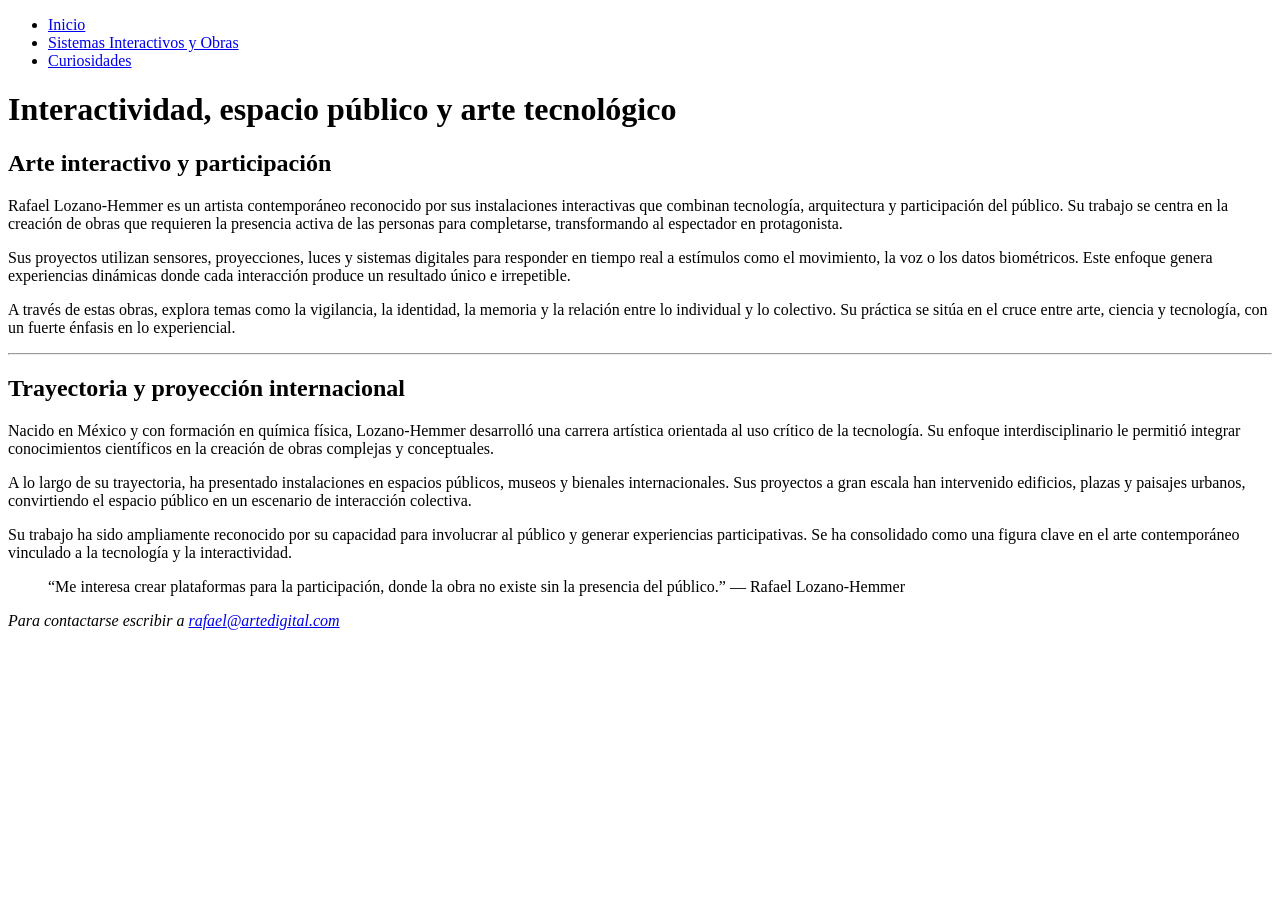
==== parcial/index.html @ 7c4492e3 "estructura html estructura básica de los html realizada" ====
<!DOCTYPE html>
    <html lang="es">
        <head>
            <meta charset="UTF-8">
            <title>Arte Interactivo - Rafael Lozano-Hemmer</title>
            <link rel="stylesheet" href="css/estilos.css">

        </head>
        <body>
            <div>
                <header>
                    <nav>
                        <ul>
                            <li><a href="index.html">Inicio</a></li>
                            <li><a href="sistemas.html">Sistemas Interactivos y Obras</a></li>
                            <li><a href="curiosidades.html">Curiosidades</a></li>
                        </ul>
                    </nav>
                    <h1>Interactividad, espacio público y arte tecnológico</h1>
                </header>
                <main>
                    <section>
                        <h2>Arte interactivo y participación</h2>
                        <p>Rafael Lozano-Hemmer es un artista contemporáneo reconocido por sus instalaciones interactivas que combinan tecnología, arquitectura y participación del público. Su trabajo se centra en la creación de obras que requieren la presencia activa de las personas para completarse, transformando al espectador en protagonista.</p>
                        <p>Sus proyectos utilizan sensores, proyecciones, luces y sistemas digitales para responder en tiempo real a estímulos como el movimiento, la voz o los datos biométricos. Este enfoque genera experiencias dinámicas donde cada interacción produce un resultado único e irrepetible.</p>
                        <p>A través de estas obras, explora temas como la vigilancia, la identidad, la memoria y la relación entre lo individual y lo colectivo. Su práctica se sitúa en el cruce entre arte, ciencia y tecnología, con un fuerte énfasis en lo experiencial.</p>
                    </section>
                    <hr>
                    <section>
                        <h2>Trayectoria y proyección internacional</h2>
                        <p>Nacido en México y con formación en química física, Lozano-Hemmer desarrolló una carrera artística orientada al uso crítico de la tecnología. Su enfoque interdisciplinario le permitió integrar conocimientos científicos en la creación de obras complejas y conceptuales.</p>
                        <p>A lo largo de su trayectoria, ha presentado instalaciones en espacios públicos, museos y bienales internacionales. Sus proyectos a gran escala han intervenido edificios, plazas y paisajes urbanos, convirtiendo el espacio público en un escenario de interacción colectiva.</p>
                        <p>Su trabajo ha sido ampliamente reconocido por su capacidad para involucrar al público y generar experiencias participativas. Se ha consolidado como una figura clave en el arte contemporáneo vinculado a la tecnología y la interactividad.</p>
                    </section>
                    <article>
                        <blockquote>“Me interesa crear plataformas para la participación, donde la obra no existe sin la presencia del público.” — Rafael Lozano-Hemmer</blockquote>
                    </article>
                </main>
                <footer>
                    <address>
                        <p>Para contactarse escribir a <a href="mailto:rafael@artedigital.com">rafael@artedigital.com</a></p>
                    </address>
                </footer>
            </div>
        </body>
    </html>
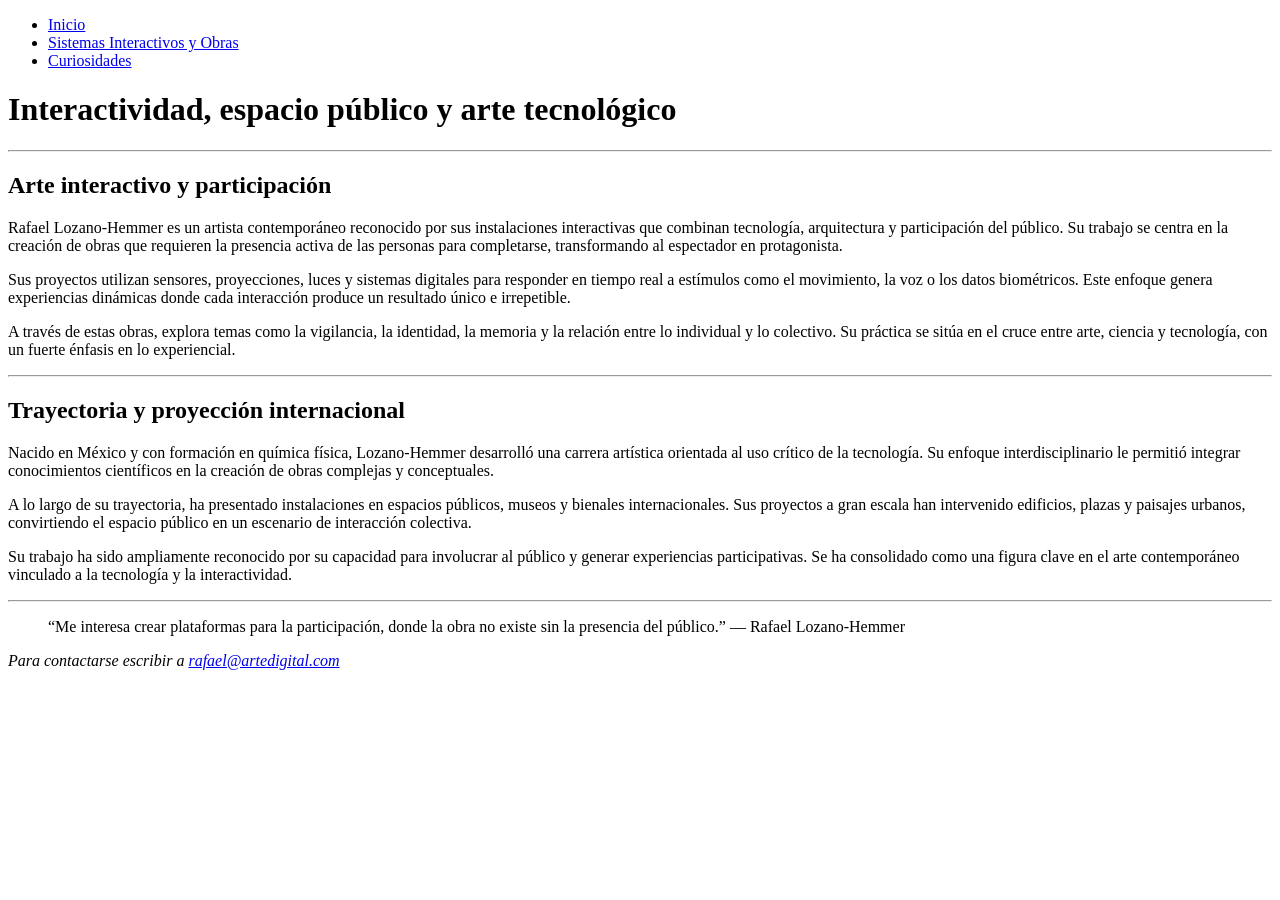
==== commit 84dce248: "Commit de hoy Commit para guardar lo hecho en el día de hoy. (agregué clases y link a fonts)" ====
--- a/parcial/index.html
+++ b/parcial/index.html
@@ -5,9 +5,13 @@
             <title>Arte Interactivo - Rafael Lozano-Hemmer</title>
             <link rel="stylesheet" href="css/estilos.css">
 
+            <!--Fuente de google fonts-->
+            <link rel="preconnect" href="https://fonts.googleapis.com">
+            <link rel="preconnect" href="https://fonts.gstatic.com" crossorigin>
+            <link href="https://fonts.googleapis.com/css2?family=Barlow:ital,wght@0,100;0,200;0,300;0,400;0,500;0,600;0,700;0,800;0,900;1,100;1,200;1,300;1,400;1,500;1,600;1,700;1,800;1,900&display=swap" rel="stylesheet">
         </head>
         <body>
-            <div>
+            <div class="contenedor">
                 <header>
                     <nav>
                         <ul>
@@ -19,20 +23,22 @@
                     <h1>Interactividad, espacio público y arte tecnológico</h1>
                 </header>
                 <main>
-                    <section>
+                    <hr>
+                    <section class="columnasUno">
                         <h2>Arte interactivo y participación</h2>
                         <p>Rafael Lozano-Hemmer es un artista contemporáneo reconocido por sus instalaciones interactivas que combinan tecnología, arquitectura y participación del público. Su trabajo se centra en la creación de obras que requieren la presencia activa de las personas para completarse, transformando al espectador en protagonista.</p>
                         <p>Sus proyectos utilizan sensores, proyecciones, luces y sistemas digitales para responder en tiempo real a estímulos como el movimiento, la voz o los datos biométricos. Este enfoque genera experiencias dinámicas donde cada interacción produce un resultado único e irrepetible.</p>
                         <p>A través de estas obras, explora temas como la vigilancia, la identidad, la memoria y la relación entre lo individual y lo colectivo. Su práctica se sitúa en el cruce entre arte, ciencia y tecnología, con un fuerte énfasis en lo experiencial.</p>
                     </section>
                     <hr>
-                    <section>
+                    <section class="columnasUno">
                         <h2>Trayectoria y proyección internacional</h2>
                         <p>Nacido en México y con formación en química física, Lozano-Hemmer desarrolló una carrera artística orientada al uso crítico de la tecnología. Su enfoque interdisciplinario le permitió integrar conocimientos científicos en la creación de obras complejas y conceptuales.</p>
                         <p>A lo largo de su trayectoria, ha presentado instalaciones en espacios públicos, museos y bienales internacionales. Sus proyectos a gran escala han intervenido edificios, plazas y paisajes urbanos, convirtiendo el espacio público en un escenario de interacción colectiva.</p>
                         <p>Su trabajo ha sido ampliamente reconocido por su capacidad para involucrar al público y generar experiencias participativas. Se ha consolidado como una figura clave en el arte contemporáneo vinculado a la tecnología y la interactividad.</p>
                     </section>
-                    <article>
+                    <hr>
+                    <article class="columnasUno">
                         <blockquote>“Me interesa crear plataformas para la participación, donde la obra no existe sin la presencia del público.” — Rafael Lozano-Hemmer</blockquote>
                     </article>
                 </main>
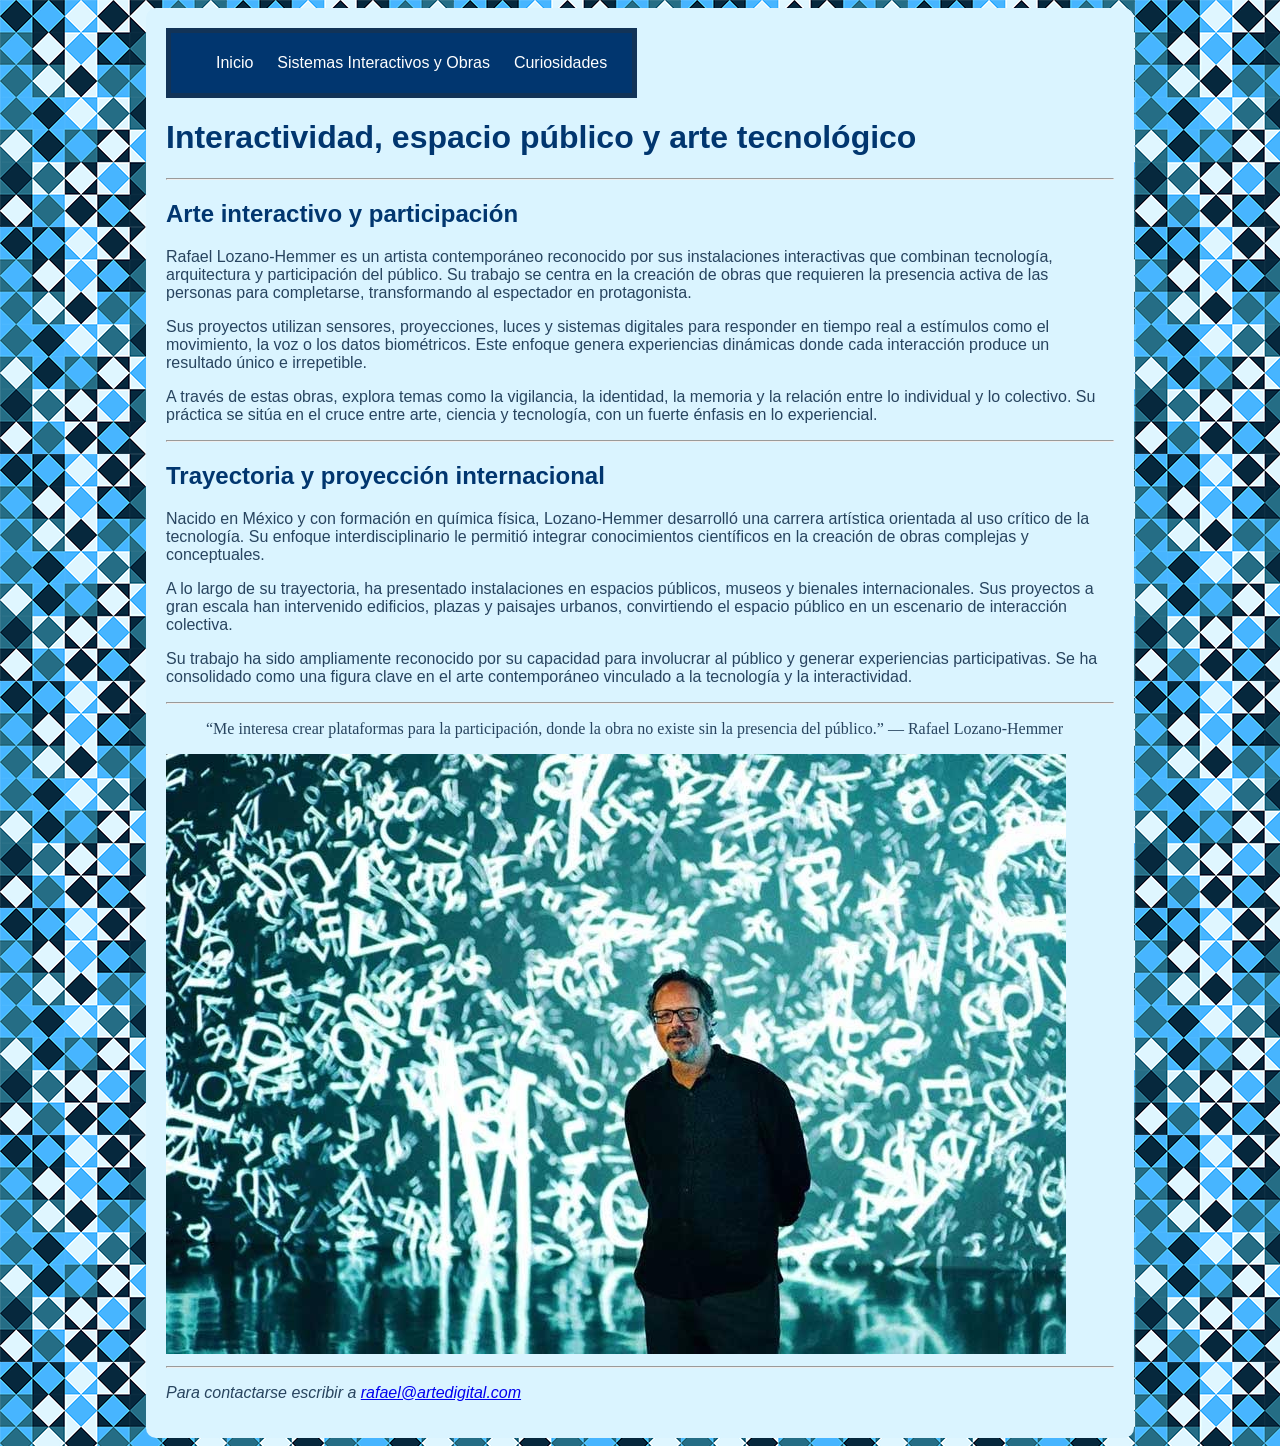
==== commit 565e77c5: "Avance css Columnas hechas como en la consigna" ====
--- a/parcial/index.html
+++ b/parcial/index.html
@@ -23,24 +23,28 @@
                     <h1>Interactividad, espacio público y arte tecnológico</h1>
                 </header>
                 <main>
-                    <hr>
-                    <section class="columnasUno">
-                        <h2>Arte interactivo y participación</h2>
-                        <p>Rafael Lozano-Hemmer es un artista contemporáneo reconocido por sus instalaciones interactivas que combinan tecnología, arquitectura y participación del público. Su trabajo se centra en la creación de obras que requieren la presencia activa de las personas para completarse, transformando al espectador en protagonista.</p>
-                        <p>Sus proyectos utilizan sensores, proyecciones, luces y sistemas digitales para responder en tiempo real a estímulos como el movimiento, la voz o los datos biométricos. Este enfoque genera experiencias dinámicas donde cada interacción produce un resultado único e irrepetible.</p>
-                        <p>A través de estas obras, explora temas como la vigilancia, la identidad, la memoria y la relación entre lo individual y lo colectivo. Su práctica se sitúa en el cruce entre arte, ciencia y tecnología, con un fuerte énfasis en lo experiencial.</p>
-                    </section>
-                    <hr>
-                    <section class="columnasUno">
-                        <h2>Trayectoria y proyección internacional</h2>
-                        <p>Nacido en México y con formación en química física, Lozano-Hemmer desarrolló una carrera artística orientada al uso crítico de la tecnología. Su enfoque interdisciplinario le permitió integrar conocimientos científicos en la creación de obras complejas y conceptuales.</p>
-                        <p>A lo largo de su trayectoria, ha presentado instalaciones en espacios públicos, museos y bienales internacionales. Sus proyectos a gran escala han intervenido edificios, plazas y paisajes urbanos, convirtiendo el espacio público en un escenario de interacción colectiva.</p>
-                        <p>Su trabajo ha sido ampliamente reconocido por su capacidad para involucrar al público y generar experiencias participativas. Se ha consolidado como una figura clave en el arte contemporáneo vinculado a la tecnología y la interactividad.</p>
-                    </section>
-                    <hr>
-                    <article class="columnasUno">
-                        <blockquote>“Me interesa crear plataformas para la participación, donde la obra no existe sin la presencia del público.” — Rafael Lozano-Hemmer</blockquote>
-                    </article>
+                    <div class="columnas">
+                        <hr>
+                        <section class="columnasUno">
+                            <h2>Arte interactivo y participación</h2>
+                            <p>Rafael Lozano-Hemmer es un artista contemporáneo reconocido por sus instalaciones interactivas que combinan tecnología, arquitectura y participación del público. Su trabajo se centra en la creación de obras que requieren la presencia activa de las personas para completarse, transformando al espectador en protagonista.</p>
+                            <p>Sus proyectos utilizan sensores, proyecciones, luces y sistemas digitales para responder en tiempo real a estímulos como el movimiento, la voz o los datos biométricos. Este enfoque genera experiencias dinámicas donde cada interacción produce un resultado único e irrepetible.</p>
+                            <p>A través de estas obras, explora temas como la vigilancia, la identidad, la memoria y la relación entre lo individual y lo colectivo. Su práctica se sitúa en el cruce entre arte, ciencia y tecnología, con un fuerte énfasis en lo experiencial.</p>
+                        </section>
+                        <hr>
+                        <section class="columnasUno">
+                            <h2>Trayectoria y proyección internacional</h2>
+                            <p>Nacido en México y con formación en química física, Lozano-Hemmer desarrolló una carrera artística orientada al uso crítico de la tecnología. Su enfoque interdisciplinario le permitió integrar conocimientos científicos en la creación de obras complejas y conceptuales.</p>
+                            <p>A lo largo de su trayectoria, ha presentado instalaciones en espacios públicos, museos y bienales internacionales. Sus proyectos a gran escala han intervenido edificios, plazas y paisajes urbanos, convirtiendo el espacio público en un escenario de interacción colectiva.</p>
+                            <p>Su trabajo ha sido ampliamente reconocido por su capacidad para involucrar al público y generar experiencias participativas. Se ha consolidado como una figura clave en el arte contemporáneo vinculado a la tecnología y la interactividad.</p>
+                        </section>
+                        <hr>
+                        <article class="columnasUno">
+                            <blockquote id="cita">“Me interesa crear plataformas para la participación, donde la obra no existe sin la presencia del público.” — Rafael Lozano-Hemmer</blockquote>
+                            <img src="img/lozano-hemmer.jpg" alt="Rafael Lozano-Hemmer">
+                        </article>
+                        <hr>
+                    </div>
                 </main>
                 <footer>
                     <address>
--- a/parcial/css/estilos.css
+++ b/parcial/css/estilos.css
@@ -0,0 +1,49 @@
+body {
+    background-image: url("../img/fondo.png");
+    background-repeat: repeat;
+    color: #7bb5cc;
+}
+
+.contenedor {
+    width: 75%;
+    margin: 0 auto;
+    background-color: rgb(218, 244, 255);
+    color: rgba(20, 49, 78, 0.9);
+    padding: 20px;
+    border-radius: 10px;
+}
+
+nav {
+    background-color: #01366f;
+    color: white;
+    padding: 5px;
+    display: inline-block;
+    border:#123357 solid 5px;
+}
+nav ul li {
+    display: inline-block;
+    margin-right: 20px;
+    font-family: 'Barlow', sans-serif;
+}
+nav ul li a {
+    color: white;
+    text-decoration: none;
+    
+}
+
+nav a:hover {
+    color: #3fd4e8;
+}
+
+h1, h2, h3 {
+    font-family: 'Barlow', sans-serif;
+    color: #01366f;
+}
+
+p {
+    font-family: 'Roboto', sans-serif;
+    font-size: 16px;
+}
+
+.columnasUno {
+}
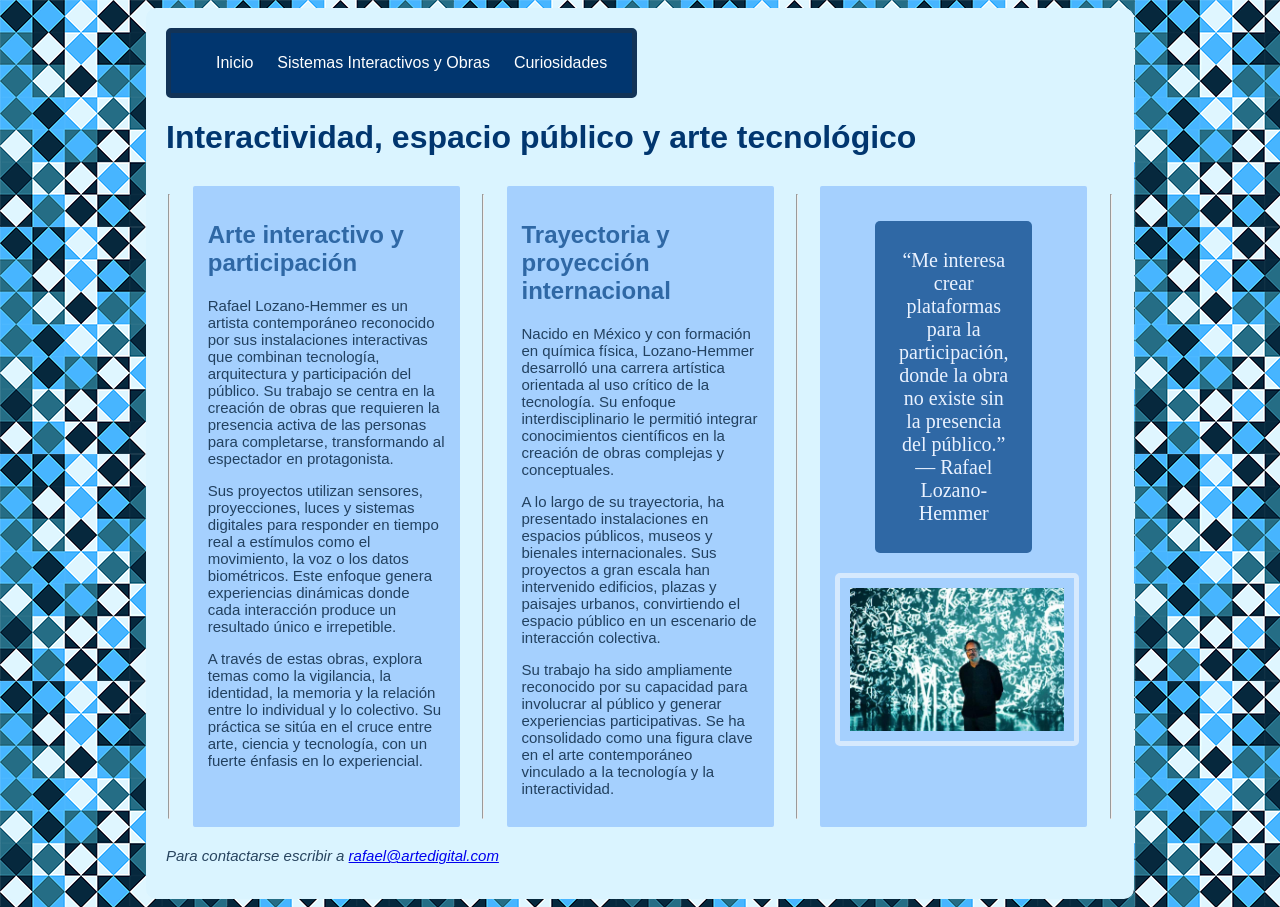
==== commit 8ed3a795: "Arreglos css del index" ====
--- a/parcial/index.html
+++ b/parcial/index.html
@@ -41,7 +41,7 @@
                         <hr>
                         <article class="columnasUno">
                             <blockquote id="cita">“Me interesa crear plataformas para la participación, donde la obra no existe sin la presencia del público.” — Rafael Lozano-Hemmer</blockquote>
-                            <img src="img/lozano-hemmer.jpg" alt="Rafael Lozano-Hemmer">
+                            <img src="img/lozano-hemmer.jpg" alt="Rafael Lozano-Hemmer" id="imagen">
                         </article>
                         <hr>
                     </div>
--- a/parcial/css/estilos.css
+++ b/parcial/css/estilos.css
@@ -19,6 +19,7 @@
     padding: 5px;
     display: inline-block;
     border:#123357 solid 5px;
+    border-radius: 5px;
 }
 nav ul li {
     display: inline-block;
@@ -35,15 +36,86 @@
     color: #3fd4e8;
 }
 
-h1, h2, h3 {
+h2, h3 {
+    font-family: 'Barlow', sans-serif;
+    color: #2f68a5;
+}
+
+h1 {
+    margin-bottom: 30px;
+    font-size: 32px;
+    position: relative;
+    display: inline-block;
     font-family: 'Barlow', sans-serif;
     color: #01366f;
 }
 
 p {
     font-family: 'Roboto', sans-serif;
-    font-size: 16px;
+    font-size: 15px;
+}
+
+.columnas {
+    display: flex;
+    flex-wrap: nowrap;
+    flex-direction: row;
+    justify-content: flex-start;
+    gap: 20px;
 }
 
 .columnasUno {
+    padding: 15px;
+    background-color: #a5d0fe;
+    width: 25%;
+    border-radius: 2px;
+}
+
+#cita {
+    display: flex;
+    align-items: center;
+    justify-content: center;
+    text-align: center;
+    font-size: 20px;
+    background-color: #2f68a5;
+    padding: 28px;
+    color: rgb(234, 242, 255);
+    border-radius: 5px;
+
+}
+
+article img {
+    width: 90%;
+    height: auto;
+    border: 5px solid #d6e9fd;
+    border-radius: 5px;
+    margin-top: 20px;
+    padding: 10px;
+}
+
+#imagen {
+    display: block;
+    margin: 0 auto;
+}
+
+footer {
+    margin-top: 20px;
+}
+
+#columnaDos {
+    padding: 15px;
+    background-color: #a5d0fe;
+    width: 70%;
+    border-radius: 2px;
+}
+
+#columnaTres {
+    padding: 15px;
+    background-color: #a5d0fe;
+    width: 30%;
+    border-radius: 2px;
+}
+
+#obras {
+    font-family: 'Roboto', sans-serif;
+    font-size: 15px;
 }
